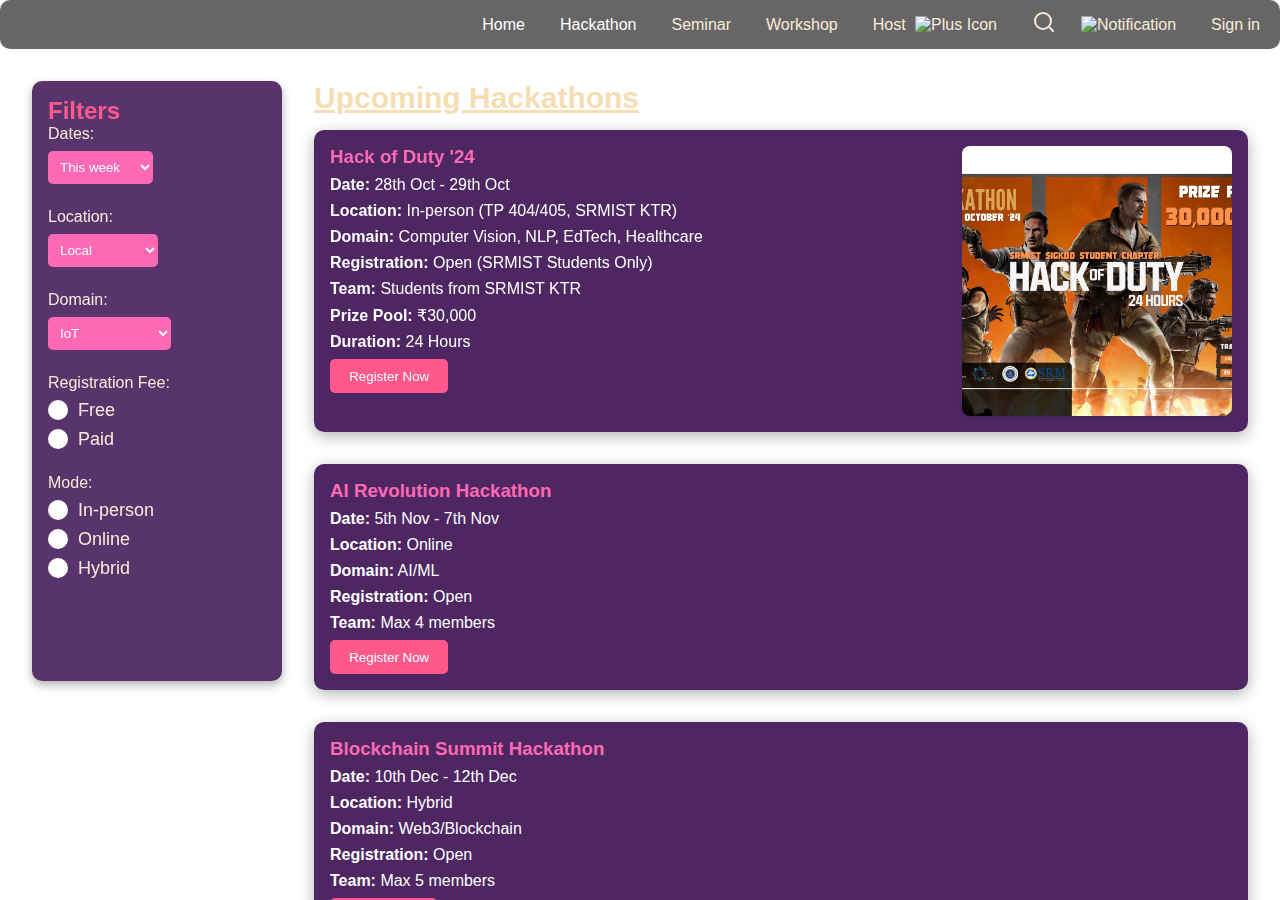
==== Hackathons.html @ 3e820df2 "Added image" ====
<!DOCTYPE html>
<html lang="en">
<head>
    <meta charset="UTF-8">
    <meta name="viewport" content="width=device-width, initial-scale=1.0">
    <title>Hackathon - Events Wale</title>
    <link rel="stylesheet" href="hackathonstyles.css">
    <link rel="icon" href="favicon.ico">
</head>

<div class="container">
    <header>
        <div class="nav">
            <div class="profile">
                <ul class="ullist">
                    <li><button><a href="index.html">Home</a></button></li>
                    <li><button><a href="Hackathons.html">Hackathon</a></button></li>
                    <li><button>Seminar</button></li>
                    <li><button>Workshop</button></li>
                    <li>
                        <button>
                            Host
                            <img
                                style="
                                    height: 18px;
                                    width: 18px;
                                    margin-left: 5px;
                                "
                                src="images/pluss-modified.png"
                                alt="Plus Icon" />
                        </button>
                    </li>
                    <li>
                        <svg
                            xmlns="http://www.w3.org/2000/svg"
                            width="24"
                            height="24"
                            viewBox="0 0 24 24"
                            fill="none"
                            stroke="currentColor"
                            stroke-width="2"
                            stroke-linecap="round"
                            stroke-linejoin="round"
                            class="search-icon"
                            onclick="toggleSearchBar()">
                            <circle cx="11" cy="11" r="8"></circle>
                            <line
                                x1="21"
                                y1="21"
                                x2="16.65"
                                y2="16.65"></line>
                        </svg>
                        <input
                            type="text"
                            placeholder="Search..."
                            class="search-bar"
                            id="searchBar" />
                    </li>
                    <li>
                        <button>
                            <img
                                style="height: 30px; width: 30px"
                                src="images/notify-modified.png"
                                alt="Notification" />
                        </button>
                    </li>
                    <li><button>Sign in</button></li>
                </ul>
            </div>
        </div>
    </header>
    <body>
    
        <main>
            <aside>
                <h2>Filters</h2>
                <div class="filter-section">
                    <label>Dates:</label>
                    <select class="styled-select">
                        <option>This week</option>
                        <option>This month</option>
                        <option>Next month</option>
                    </select>
                </div>
    
                <div class="filter-section">
                    <label>Location:</label>
                    <select class="styled-select">
                        <option>Local</option>
                        <option>National</option>
                        <option>International</option>
                    </select>
                </div>
    
                <div class="filter-section">
                    <label>Domain:</label>
                    <select class="styled-select">
                        <option>IoT</option>
                        <option>AI/ML</option>
                        <option>Web3</option>
                        <option>Blockchain</option>
                        <option>Cloud/DevOps</option>
                        <option>All</option>
                    </select>
                </div>
    
                <div class="filter-section">
                    <label>Registration Fee:</label>
                    <label class="radio-container">
                        Free
                        <input type="radio" name="fee" value="free">
                        <span class="checkmark"></span>
                    </label>
                    <label class="radio-container">
                        Paid
                        <input type="radio" name="fee" value="paid">
                        <span class="checkmark"></span>
                    </label>
                </div>
    
                <div class="filter-section">
                    <label>Mode:</label>
                    <label class="radio-container">
                        In-person
                        <input type="radio" name="mode" value="in-person">
                        <span class="checkmark"></span>
                    </label>
                    <label class="radio-container">
                        Online
                        <input type="radio" name="mode" value="online">
                        <span class="checkmark"></span>
                    </label>
                    <label class="radio-container">
                        Hybrid
                        <input type="radio" name="mode" value="hybrid">
                        <span class="checkmark"></span>
                    </label>
                </div>
            </aside>
    
            <section class="hackathon-cards">
                <h2 style="margin-bottom: 15px; color: wheat; font-weight: bold; font-size: 30px;"><u>Upcoming Hackathons</u></h2>
            
                <!-- Sample Hackathon Card 1 -->

                <div class="card" style="position: relative; display: flex;">
                    <div style="flex: 1;">
                        <h3>Hack of Duty '24</h3>
                        <p><strong>Date:</strong> 28th Oct - 29th Oct</p>
                        <p><strong>Location:</strong> In-person (TP 404/405, SRMIST KTR)</p>
                        <p><strong>Domain:</strong> Computer Vision, NLP, EdTech, Healthcare</p>
                        <p><strong>Registration:</strong> Open (SRMIST Students Only)</p>
                        <p><strong>Team:</strong> Students from SRMIST KTR</p>
                        <p><strong>Prize Pool:</strong> ₹30,000</p>
                        <p><strong>Duration:</strong> 24 Hours</p>
                        <button class="cta">Register Now</button>
                    </div>
                    <div style="
                        width: 270px;
                        height: 270px;
                        margin-left: 15px;
                        overflow: hidden;
                        border-radius: 8px;
                        box-shadow: 0 2px 4px rgba(0,0,0,0.1);
                    ">
                        <img src="images/hackathon_1image.webp" alt="Hack of Duty" style="
                            width: 100%;
                            height: 100%;
                            object-fit: cover;
                        ">
                    </div>
                </div>


                <div class="card">
                    <h3>AI Revolution Hackathon</h3>
                    <p><strong>Date:</strong> 5th Nov - 7th Nov</p>
                    <p><strong>Location:</strong> Online</p>
                    <p><strong>Domain:</strong> AI/ML</p>
                    <p><strong>Registration:</strong> Open</p>
                    <p><strong>Team:</strong> Max 4 members</p>
                    <button class="cta">Register Now</button>
                </div>
    
                <!-- Sample Hackathon Card 2 -->
                <div class="card">
                    <h3>Blockchain Summit Hackathon</h3>
                    <p><strong>Date:</strong> 10th Dec - 12th Dec</p>
                    <p><strong>Location:</strong> Hybrid</p>
                    <p><strong>Domain:</strong> Web3/Blockchain</p>
                    <p><strong>Registration:</strong> Open</p>
                    <p><strong>Team:</strong> Max 5 members</p>
                    <button class="cta">Learn More</button>
                </div>

                <!-- Additional Hackathon Cards -->
                <div class="card">
                    <h3>Cloud Computing Challenge 2024</h3>
                    <p><strong>Date:</strong> 15th Nov - 17th Nov</p>
                    <p><strong>Location:</strong> In-person (Bangalore)</p>
                    <p><strong>Domain:</strong> Cloud/DevOps</p>
                    <p><strong>Registration:</strong> Early Bird Open</p>
                    <p><strong>Team:</strong> 2-4 members</p>
                    <p><strong>Prize Pool:</strong> ₹1,00,000</p>
                    <button class="cta">Register Now</button>
                </div>

                <div class="card">
                    <h3>Smart IoT Hackfest</h3>
                    <p><strong>Date:</strong> 20th Nov - 22nd Nov</p>
                    <p><strong>Location:</strong> Online</p>
                    <p><strong>Domain:</strong> IoT/Embedded Systems</p>
                    <p><strong>Registration:</strong> Open until Nov 15</p>
                    <p><strong>Team:</strong> Max 3 members</p>
                    <p><strong>Prize Pool:</strong> ₹50,000</p>
                    <button class="cta">Learn More</button>
                </div>

                <div class="card">
                    <h3>FinTech Innovation Sprint</h3>
                    <p><strong>Date:</strong> 1st Dec - 3rd Dec</p>
                    <p><strong>Location:</strong> Hybrid (Mumbai)</p>
                    <p><strong>Domain:</strong> FinTech/Blockchain</p>
                    <p><strong>Registration:</strong> Coming Soon</p>
                    <p><strong>Team:</strong> 3-5 members</p>
                    <p><strong>Prize Pool:</strong> ₹2,00,000</p>
                    <button class="cta">Join Waitlist</button>
                </div>

                <div class="card">
                    <h3>Green Tech Sustainability Challenge</h3>
                    <p><strong>Date:</strong> 8th Dec - 10th Dec</p>
                    <p><strong>Location:</strong> In-person (Delhi)</p>
                    <p><strong>Domain:</strong> Sustainability/CleanTech</p>
                    <p><strong>Registration:</strong> Open</p>
                    <p><strong>Team:</strong> Max 4 members</p>
                    <p><strong>Prize Pool:</strong> ₹1,50,000</p>
                    <button class="cta">Register Now</button>
                </div>
    
                
            </section>
        </main>
        
        <footer>
            <p>© 2024 Events Wale - All Rights Reserved</p>
        </footer>
</div>

    <script >// Basic script for adding filter functionality (placeholder)
        document.querySelectorAll('.filter-section select, .filter-section input').forEach((input) => {
            input.addEventListener('change', () => {
                // Filter logic can be added here, e.g., filter based on date, location, domain, etc.
                console.log('Filter changed');
            });
        });
        </script>

    <script>
        function toggleSearchBar() {
            const searchBar = document.getElementById("searchBar");
            searchBar.classList.toggle("show");
        }
    </script>
</body>
</html>
---- hackathonstyles.css ----
* {
	margin: 0;
	padding: 0;
	box-sizing: border-box;
}
a{
    text-decoration: none;
    
    color: white;
}

body {
    margin: 0;
    font-family: 'Arial', sans-serif;
    background-image: url(images/dark-purple-background-black-magenta-plum-colors-gradient-with-grain-texture-effect-abstract-web-banner-design_284753-2283.avif);
    background-repeat: no-repeat;
    background-size: cover;
    background-attachment: fixed;  /* This is key - it keeps the background fixed while scrolling */
    color: #FFFFFF;
    animation: fadeIn 0.5s forwards;
}
.container {
	height: 100vh;
	background-image: url(images/dark-purple-background-black-magenta-plum-colors-gradient-with-grain-texture-effect-abstract-web-banner-design_284753-2283.avif);
	background-repeat: no-repeat;
	background-size: cover;
	color: antiquewhite;
	box-shadow: 0 0px 4px rgba(0, 0, 0, 0.1);
}


body {
    margin: 0;
    font-family: 'Arial', sans-serif;
    background-image: url(images/dark-purple-background-black-magenta-plum-colors-gradient-with-grain-texture-effect-abstract-web-banner-design_284753-2283.avif);
    background-repeat: no-repeat;
    background-size: cover;
    background-attachment: fixed; /* This keeps the background fixed */
    color: #FFFFFF;
    animation: fadeIn 0.5s forwards;
    min-height: 100vh; /* Ensures the body is at least the height of the viewport */
    overflow-y: scroll; /* Allows scrolling */
}

.container {
    min-height: 100vh;
    color: antiquewhite;
    box-shadow: 0 2px 4px rgba(0, 0, 0, 0.1);
    
    background: transparent; /* Transparent so the fixed background shows */
    overflow-y: scroll; /* Enables scrolling inside the container */
}



/* Navigation bar styling */
.nav {
	display: flex;
	justify-content: flex-end;
	align-items: center;
	background-color: rgba(0, 0, 0, 0.6);
	padding: 10px;
	border-radius: 10px;
    position: sticky;
}

/* Navigation list styling */
.ullist {
	list-style-type: none;
	display: flex;
	align-items: center;
	gap: 15px;
	padding: 0;
	margin: 0;
	font-size: 18px;
	z-index: 100;
}

/* Style for buttons in the nav */
.ullist button {
	background: none;
	border: none;
	font-size: 16px;
	cursor: pointer;
	transition: color 0.3s ease, background-color 0.3s ease,
		box-shadow 0.3s ease;
	color: antiquewhite;
	padding: 5px 10px;
	border-radius: 5px;
	position: relative;
}

/* Hover effect for buttons with glowing background */
.ullist button:hover {
	background-color: rgba(255, 255, 255, 0.2);
	color: #ececff;
	box-shadow: 0 0 10px #7aa6d5, 0 0 20px #7baadc, 0 0 30px #86b9f0;
}

/* Style for the search icon */
.search-icon {
	cursor: pointer;
	height: 24px;
	width: 24px;
	margin-left: 10px;
	transition: transform 0.2s ease;
	stroke: antiquewhite;
}

/* Rotate search icon on hover */
.search-icon:hover {
	transform: rotate(20deg);
}

/* Style for the search bar */
.search-bar {
	padding: 7px 12px;
	border-radius: 20px;
	border: 1px solid #ddd;
	width: 200px;
	transition: width 0.3s ease, opacity 0.3s ease;
	display: none; /* Initially hidden */
	opacity: 0;
	background: #fff;
	color: #000;
	margin-left: 10px;
}

/* When the search bar is visible */
.search-bar.show {
	display: block;
	opacity: 1;
}




.fade-out {
    animation: fadeOut 0.5s forwards;
}

.icons {
    display: flex;
    align-items: center;
    gap: 1rem;
}

.icons input {
    padding: 0.4rem;
    border: none;
    border-radius: 5px;
    background-color: #FFFFFF;
    color: #000;
}

.icons button {
    background-color: transparent;
    border: none;
    cursor: pointer;
    color: #FF69B4; /* Neon Pink */
}



main {
    display: flex;
    margin: 2rem;
}

/* Sidebar styles */
aside {
    width: 250px;
    height: 600px;
    background-color: rgba(46, 0, 71, 0.8); /* Transparent background */
    padding: 1rem;
    border-radius: 10px;
    box-shadow: 0 4px 10px rgba(0, 0, 0, 0.3);
    position: -webkit-sticky; /* For Safari */
    position: sticky;
    top: 10px; /* Sticky position with 10px from the top */
}


aside h2 {
    color: #FF588D; /* Pink */
}

.filter-section {
    margin-bottom: 1.5rem;
}

.filter-section label {
    display: block;
    margin-bottom: 0.5rem;
}

/* Styled Dropdown */
.styled-select {
    padding: 0.5rem;
    border: none;
    border-radius: 5px;
    background-color: #FF69B4;
    color: #FFFFFF;
    transition: background-color 0.3s ease;
}

.styled-select:hover {
    background-color: #FF588D; /* Pink */
}

/* Radio Button Styles */
.radio-container {
    display: block;
    position: relative;
    padding-left: 30px;
    margin-bottom: 12px;
    cursor: pointer;
    font-size: 18px;
    user-select: none;
}

.radio-container input {
    position: absolute;
    opacity: 0;
    cursor: pointer;
}

.checkmark {
    position: absolute;
    top: 0;
    left: 0;
    height: 20px;
    width: 20px;
    background-color: #FFFFFF;
    border-radius: 50%;
    transition: background-color 0.3s ease;
}

.radio-container:hover input ~ .checkmark {
    background-color: #FF69B4; /* Neon Pink */
}

.radio-container input:checked ~ .checkmark {
    background-color: #FF588D; /* Pink */
}

/* Hackathon Cards */
.hackathon-cards {
    flex: 1;
    margin-left: 2rem;
}

.hackathon-cards h2 {
    color: #FF588D; /* Pink */
}

.card {
    background-color: rgba(46, 0, 71, 0.85);
    padding: 1rem;
    border-radius: 10px;
    margin-bottom: 2rem;
    color: #FFFFFF;
    box-shadow: 0 4px 15px rgba(0, 0, 0, 0.3);
    transition: transform 0.3s ease;
}

.card:hover {
    transform: scale(1.05);
}

.card h3 {
    color: #FF69B4; /* Neon Pink */
}

.card p {
    margin: 0.5rem 0;
}

.card .cta {
    padding: 0.6rem 1.2rem;
    background-color: #FF588D; /* Pink Button */
    border: none;
    border-radius: 5px;
    cursor: pointer;
    color: #FFFFFF;
    transition: background 0.3s ease;
}

.card .cta:hover {
    background-color: #FFB07C; /* Orange */
}

@keyframes fadeIn {
    from { opacity: 0; }
    to { opacity: 1; }
}

@keyframes fadeOut {
    from { opacity: 1; }
    to { opacity: 0; }
}
footer {
    height: 50px;
    width: 100vw;
    color: #FFFFFF;
    position:static;
    display: flex;
    justify-content: center;
    align-items: end;
    text-align: center;
    padding: 20px;
    background-color: rgba(0, 0, 0, 0.3);
    text-align: center;
    font-size: 14px;
    bottom: 0px;
    border-top: 1px solid #333;
}
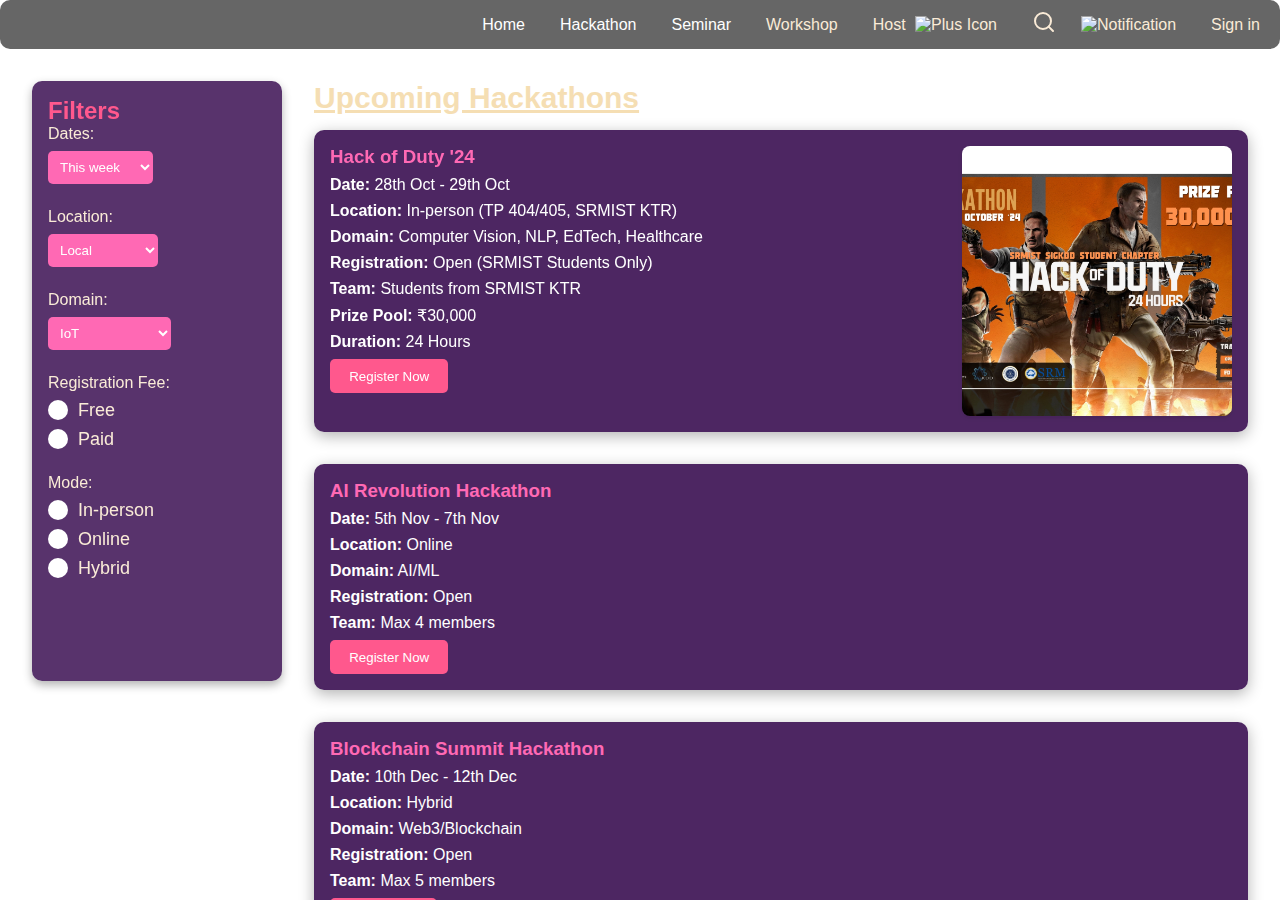
==== commit c742e28a: "added seminar page" ====
--- a/Hackathons.html
+++ b/Hackathons.html
@@ -15,7 +15,7 @@
                 <ul class="ullist">
                     <li><button><a href="index.html">Home</a></button></li>
                     <li><button><a href="Hackathons.html">Hackathon</a></button></li>
-                    <li><button>Seminar</button></li>
+                    <li><button><a href="Seminars.html">Seminar</a></button></li>
                     <li><button>Workshop</button></li>
                     <li>
                         <button>
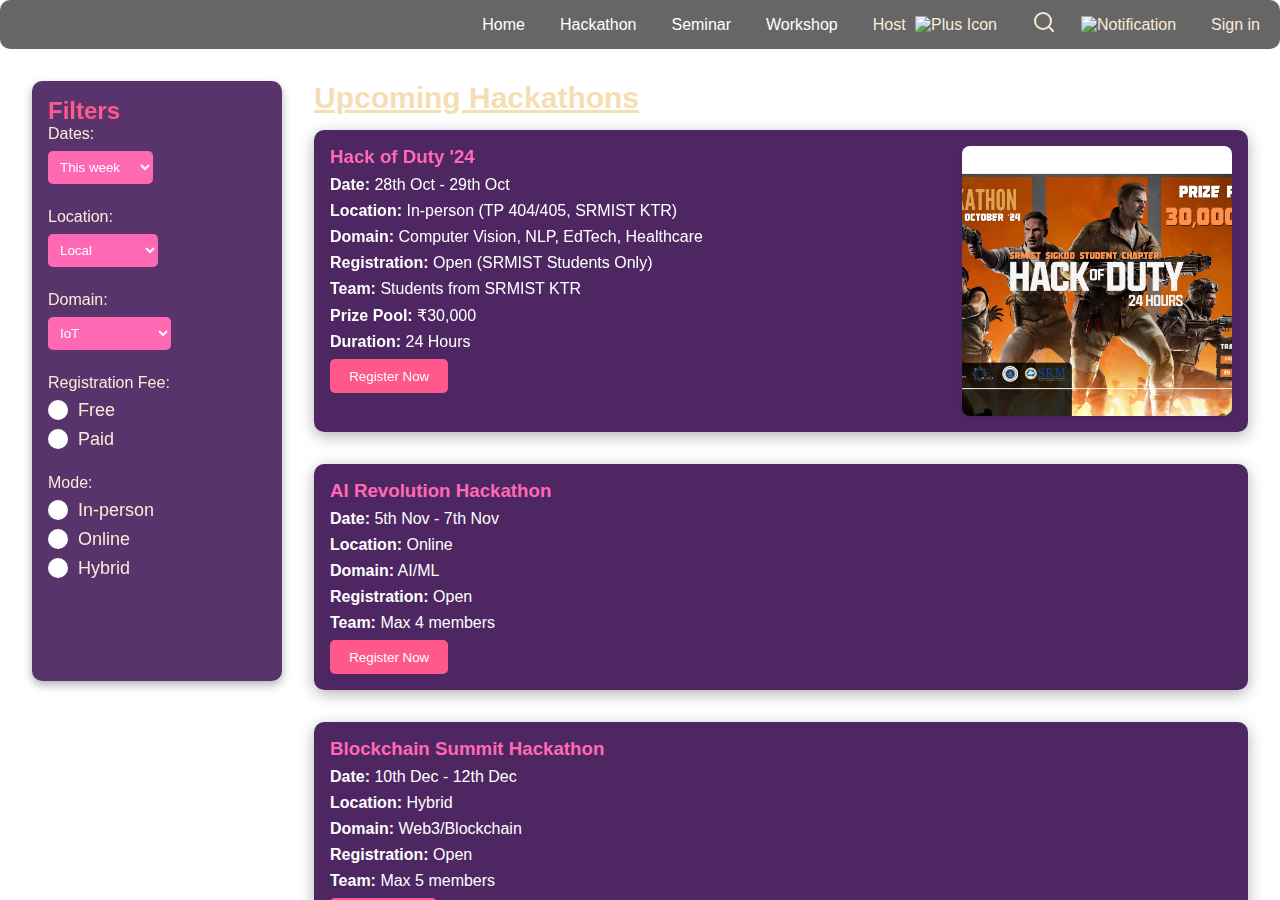
==== commit dad00801: "Added workshop website" ====
--- a/Hackathons.html
+++ b/Hackathons.html
@@ -16,7 +16,7 @@
                     <li><button><a href="index.html">Home</a></button></li>
                     <li><button><a href="Hackathons.html">Hackathon</a></button></li>
                     <li><button><a href="Seminars.html">Seminar</a></button></li>
-                    <li><button>Workshop</button></li>
+                    <li><button><a href="workshop.html">Workshop</a></button></li>
                     <li>
                         <button>
                             Host
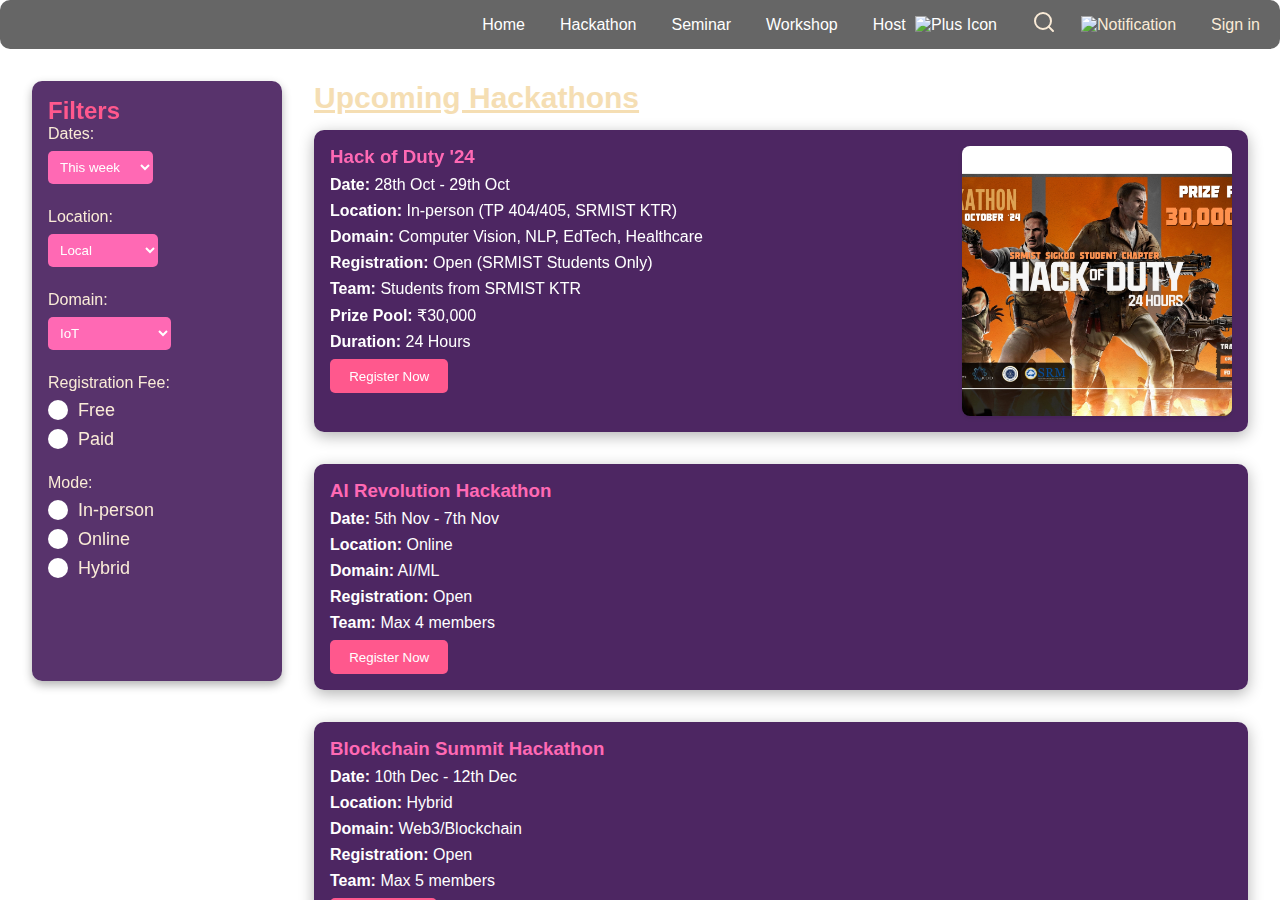
==== commit 29e3bb8f: "Added hyperlink in the host button" ====
--- a/Hackathons.html
+++ b/Hackathons.html
@@ -19,15 +19,16 @@
                     <li><button><a href="workshop.html">Workshop</a></button></li>
                     <li>
                         <button>
-                            Host
-                            <img
-                                style="
-                                    height: 18px;
-                                    width: 18px;
-                                    margin-left: 5px;
-                                "
-                                src="images/pluss-modified.png"
-                                alt="Plus Icon" />
+                            <a href="host.html">
+                                Host
+                                <img
+                                    style="
+                                        height: 18px;
+                                        width: 18px;
+                                        margin-left: 5px;
+                                    "
+                                    src="images/pluss-modified.png"
+                                    alt="Plus Icon" /></a>
                         </button>
                     </li>
                     <li>
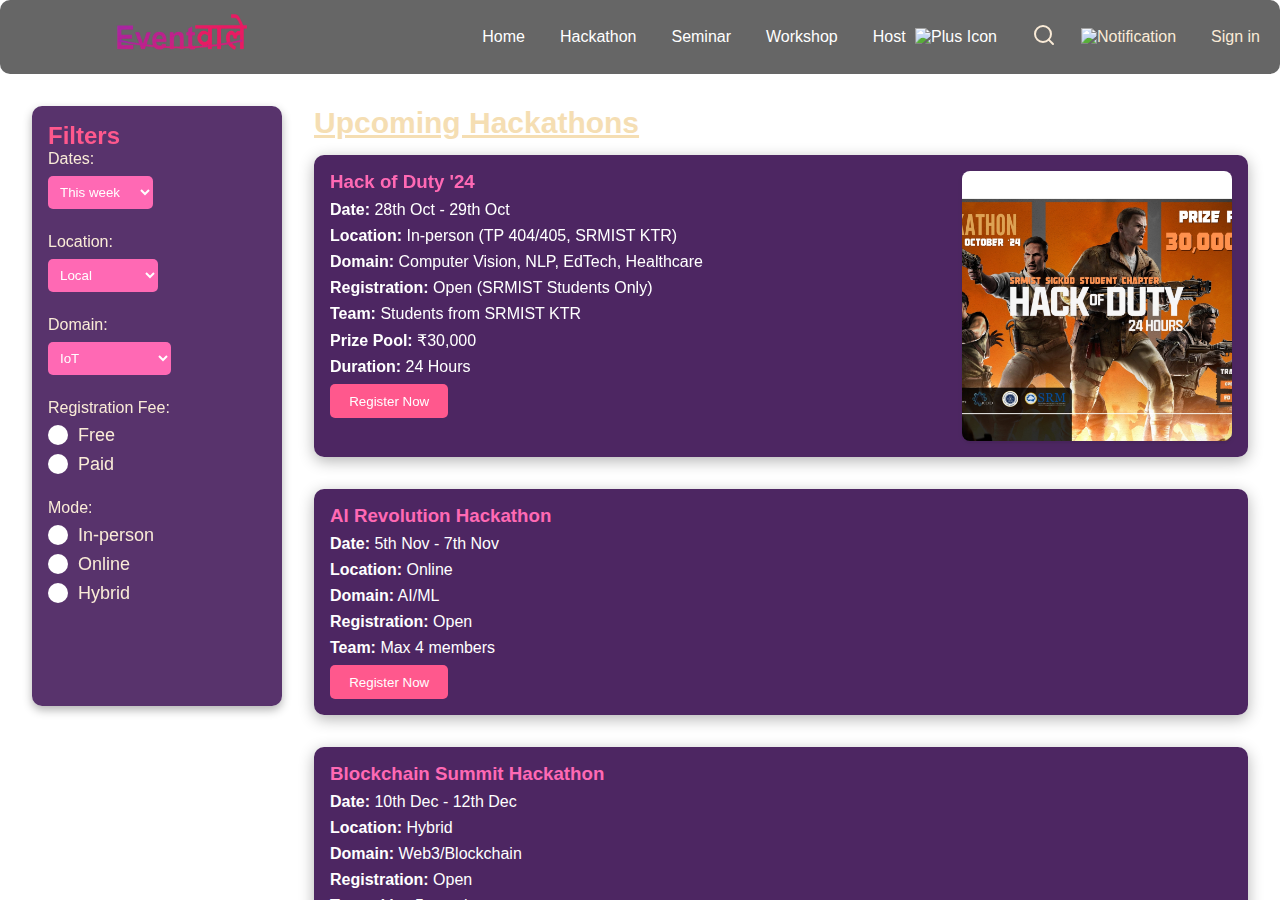
==== commit 13f4ca4e: "Merge pull request #13 from Nithin0620/main" ====
--- a/Hackathons.html
+++ b/Hackathons.html
@@ -5,12 +5,14 @@
     <meta name="viewport" content="width=device-width, initial-scale=1.0">
     <title>Hackathon - Events Wale</title>
     <link rel="stylesheet" href="hackathonstyles.css">
-    <link rel="icon" href="favicon.ico">
+    <link rel="shortcut icon" href="images/final_fevicon-removebg-preview.png"type="image/x-icon">
 </head>
 
 <div class="container">
     <header>
         <div class="nav">
+            <div class="logo"><img style="margin-left: 100px; height: 50px;width: 140px;" src="images/logo-removebg-preview.png" alt=""></object></div>
+
             <div class="profile">
                 <ul class="ullist">
                     <li><button><a href="index.html">Home</a></button></li>
@@ -238,6 +240,60 @@
                     <p><strong>Prize Pool:</strong> ₹1,50,000</p>
                     <button class="cta">Register Now</button>
                 </div>
+                <div class="card">
+                    <h3>Metaverse Design Sprint</h3>
+                    <p><strong>Date:</strong>12th Dec - 14th Dec </p>
+                    <p><strong>Location:</strong> Online</p>
+                    <p><strong>Domain:</strong>AR/VR, 3D Design</p>
+                    <p><strong>Registration:</strong>Early Bird Open</p>
+                    <p><strong>Team:</strong>2-3 members </p>
+                    <p><strong>Prize Pool:</strong>₹75,000 </p>
+                    <button class="cta">Register Now</button>
+                </div>
+                <div class="card">
+                    <h3>Women in Tech Hackathon</h3>
+                    <p><strong>Date:</strong> 18th Dec - 20th Dec </p>
+                    <p><strong>Location:</strong> Hybrid (Chennai)</p>
+                    <p><strong>Domain:</strong>All Domains</p>
+                    <p><strong>Registration:</strong>Open</p>
+                    <p><strong>Team:</strong> All-women teams of 2-4 members </p>
+                    <p><strong>Prize Pool:</strong>₹1,25,000 </p>
+                    <button class="cta">Register Now</button>
+                </div>
+                <div class="card">
+                    <h3>Healthcare Innovation Challenge</h3>
+                    <p><strong>Date:</strong> 5th Jan - 7th Jan </p>
+                    <p><strong>Location:</strong> In-person (Mumbai) </p>
+                    <p><strong>Domain:</strong>HealthTech, AI/ML</p>
+                    <p><strong>Registration:</strong>Coming Soon</p>
+                    <p><strong>Team:</strong>Max 4 members</p>
+                    <p><strong>Prize Pool:</strong>  ₹2,50,000</p>
+                    <button class="cta">Register Now</button>
+                </div>
+                <div class="card">
+                    <h3>Quantum Computing Quest</h3>
+                    <p><strong>Date:</strong> 15th Jan - 17th Jan </p>
+                    <p><strong>Location:</strong> Online</p>
+                    <p><strong>Domain:</strong>Quantum Computing, AI</p>
+                    <p><strong>Registration:</strong> Open</p>
+                    <p><strong>Team:</strong> 2-3 members</p>
+                    <p><strong>Prize Pool:</strong> ₹80,000</p>
+                    <button class="cta">Register Now</button>
+                </div>
+                <div class="card">
+                    <h3>Smart City Solutions</h3>
+                    <p><strong>Date:</strong> 22nd Jan - 24th Jan </p>
+                    <p><strong>Location:</strong> In-person (Hyderabad)</p>
+                    <p><strong>Domain:</strong> IoT, Urban Tech</p>
+                    <p><strong>Registration:</strong>Early Bird Open </p>
+                    <p><strong>Team:</strong>3-5 members</p>
+                    <p><strong>Prize Pool:</strong>₹1,80,000 </p>
+                    <button class="cta">Register Now</button>
+                </div>
+    
+    
+    
+    
     
                 
             </section>
@@ -247,6 +303,7 @@
             <p>© 2024 Events Wale - All Rights Reserved</p>
         </footer>
 </div>
+     
 
     <script >// Basic script for adding filter functionality (placeholder)
         document.querySelectorAll('.filter-section select, .filter-section input').forEach((input) => {
--- a/hackathonstyles.css
+++ b/hackathonstyles.css
@@ -37,7 +37,7 @@
     background-size: cover;
     background-attachment: fixed; /* This keeps the background fixed */
     color: #FFFFFF;
-    animation: fadeIn 0.5s forwards;
+    
     min-height: 100vh; /* Ensures the body is at least the height of the viewport */
     overflow-y: scroll; /* Allows scrolling */
 }
@@ -56,7 +56,7 @@
 /* Navigation bar styling */
 .nav {
 	display: flex;
-	justify-content: flex-end;
+    justify-content: space-between;
 	align-items: center;
 	background-color: rgba(0, 0, 0, 0.6);
 	padding: 10px;
@@ -134,10 +134,22 @@
 
 
 
-
+.fade-in{
+    animation: fadeIn 0.5s forwards;
+}
 .fade-out {
     animation: fadeOut 0.5s forwards;
 }
+@keyframes fadeIn {
+    from { opacity: 0; }
+    to { opacity: 1; }
+}
+
+@keyframes fadeOut {
+    from { opacity: 1; }
+    to { opacity: 0; }
+}
+
 
 .icons {
     display: flex;
@@ -290,15 +302,7 @@
     background-color: #FFB07C; /* Orange */
 }
 
-@keyframes fadeIn {
-    from { opacity: 0; }
-    to { opacity: 1; }
-}
-
-@keyframes fadeOut {
-    from { opacity: 1; }
-    to { opacity: 0; }
-}
+
 footer {
     height: 50px;
     width: 100vw;
